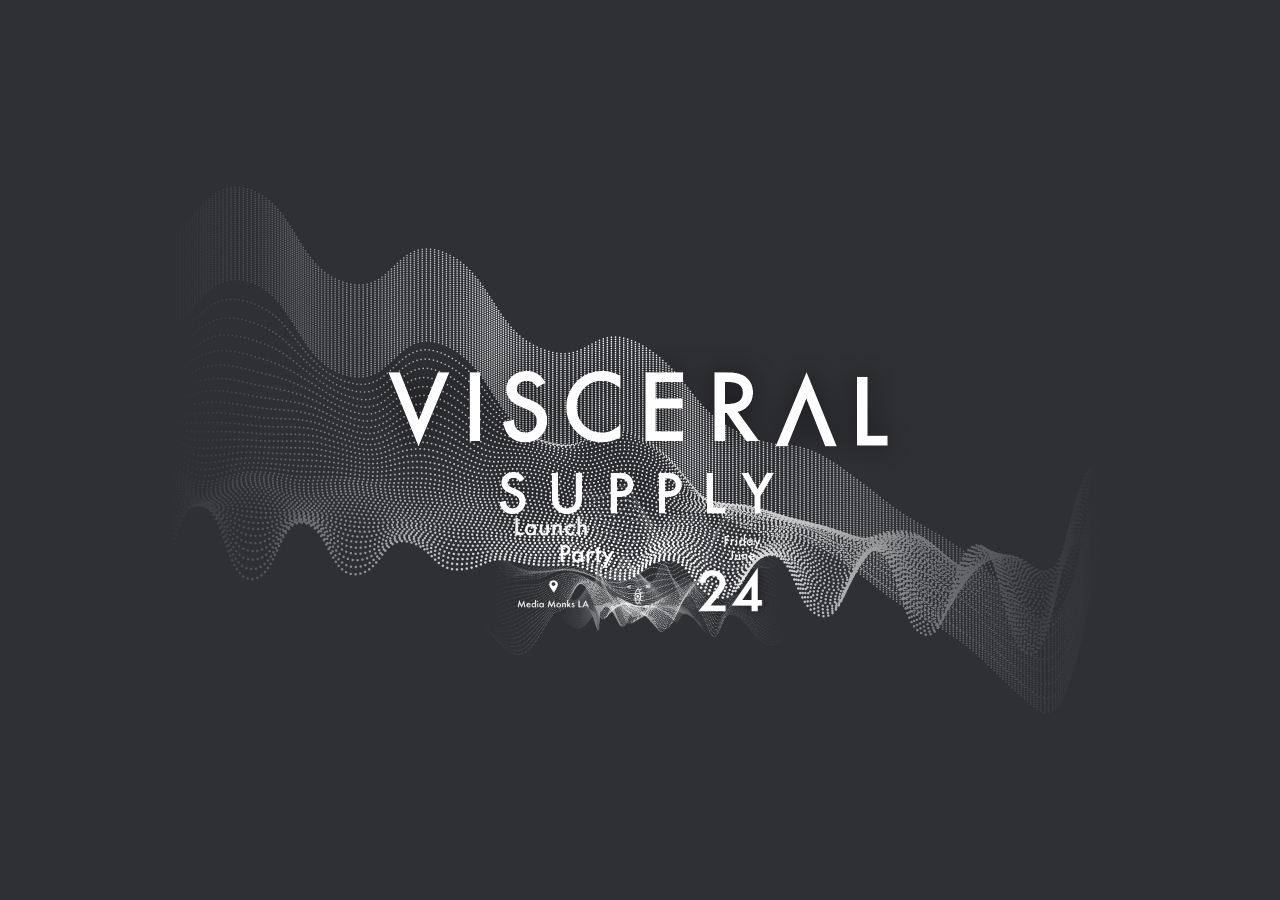
==== launch/index.html @ 26b128dc "Renamed to launch" ====
<!doctype html>
<html>
  <head>
    <meta charset=utf-8>
    <meta name=description>
    <meta name=viewport content="user-scalable=no, width=990">
    <meta name=apple-mobile-web-app-capable content=yes>
    <meta name=format-detection content="telephone=no">
    <title>vscrl sply</title>
    <!--Place favicon.ico and apple-touch-icon.png in the root directory-->
    <link rel=stylesheet href=styles/main.css>
    <script src=scripts/vendor/modernizr.js></script>
  </head>
  <body>
    <div class="environment">
      <div id="content" class="content">
        <div class="layer" id="l1"> <img src="images/invite-1.png"> </div>
        <div class="layer" id="l2"> <img src="images/invite-2.png"> </div>
        <div class="layer" id="l3">
          <a class="rsvp" href="http://eventbrite.com/" target="_blank"></a>
          <img src="images/invite-3.png">
        </div>
      </div>
    </div>
    <script src="scripts/vendor.js"></script>
    <script src="scripts/main.js"></script>
  </body>
</html>
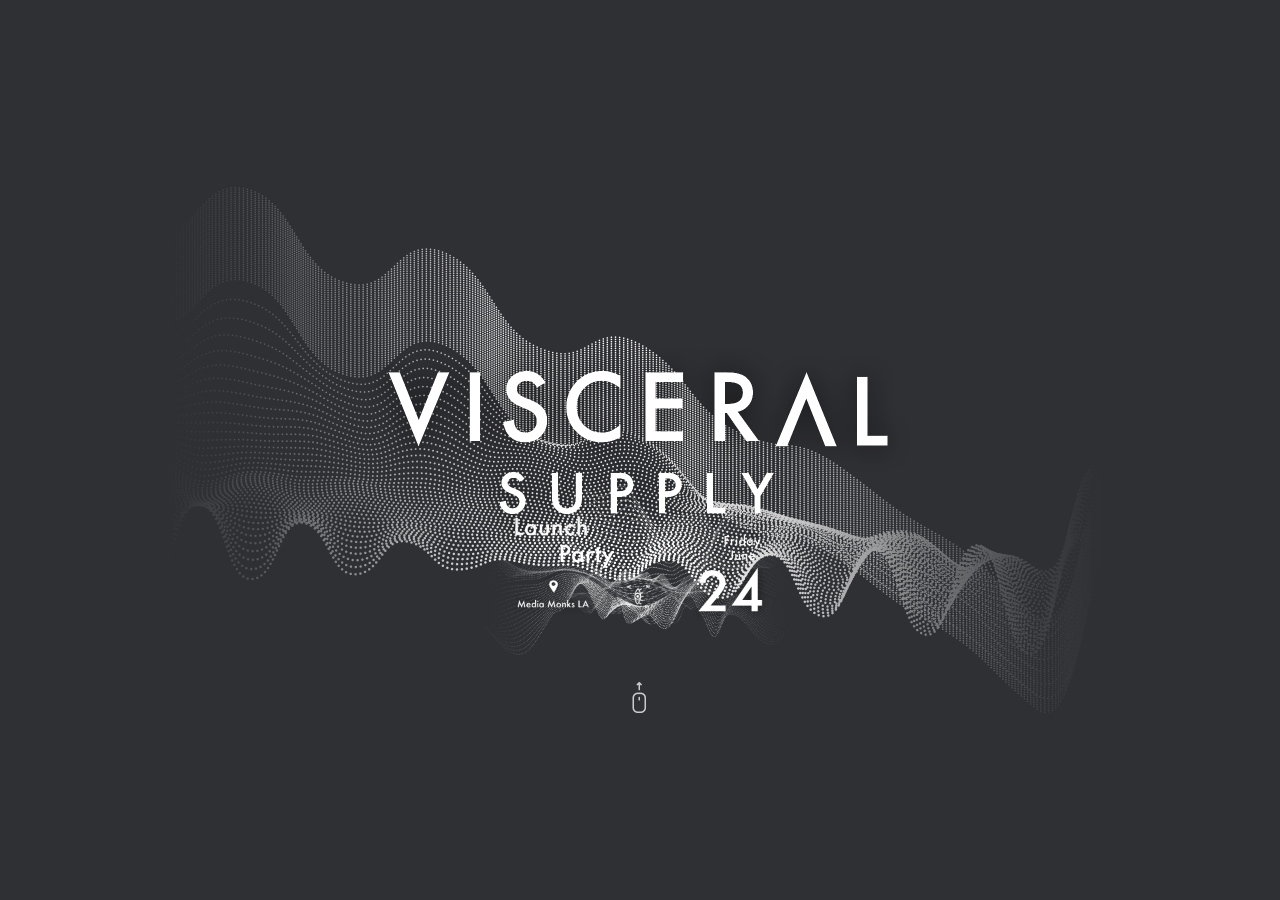
==== commit 4c4632fd: "Add files via upload" ====
--- a/launch/index.html
+++ b/launch/index.html
@@ -6,7 +6,7 @@
     <meta name=viewport content="user-scalable=no, width=990">
     <meta name=apple-mobile-web-app-capable content=yes>
     <meta name=format-detection content="telephone=no">
-    <title>vscrl sply</title>
+    <title>Visceral Supply Launch</title>
     <!--Place favicon.ico and apple-touch-icon.png in the root directory-->
     <link rel=stylesheet href=styles/main.css>
     <script src=scripts/vendor/modernizr.js></script>
@@ -17,7 +17,7 @@
         <div class="layer" id="l1"> <img src="images/invite-1.png"> </div>
         <div class="layer" id="l2"> <img src="images/invite-2.png"> </div>
         <div class="layer" id="l3">
-          <a class="rsvp" href="http://eventbrite.com/" target="_blank"></a>
+          <a class="rsvp" href="https://www.eventbrite.com/e/visceral-supply-launch-tickets-26064197717" target="_blank"></a>
           <img src="images/invite-3.png">
         </div>
       </div>
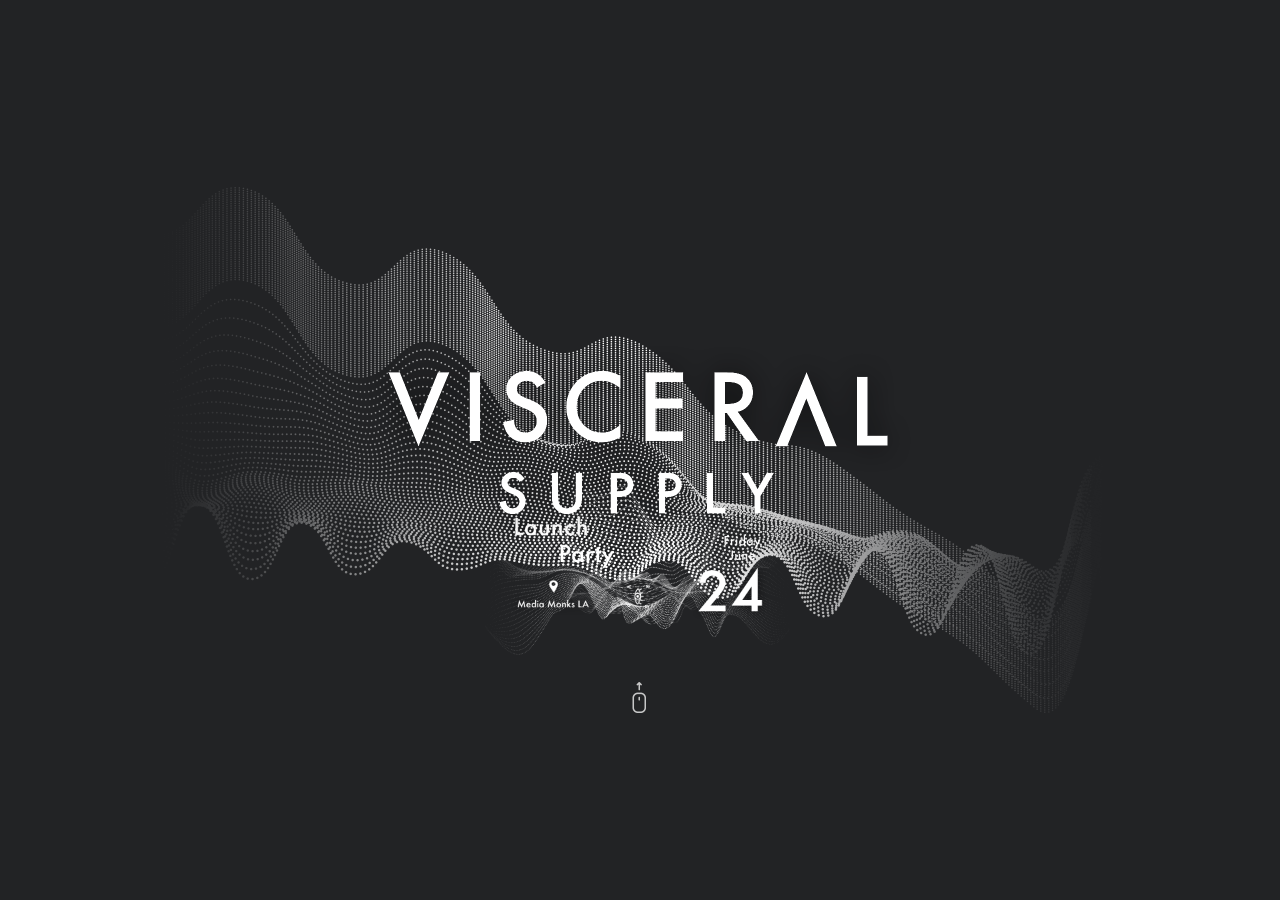
==== commit d4cadaeb: "Update index.html" ====
--- a/launch/index.html
+++ b/launch/index.html
@@ -7,7 +7,7 @@
     <meta name=apple-mobile-web-app-capable content=yes>
     <meta name=format-detection content="telephone=no">
     <title>Visceral Supply Launch</title>
-    <!--Place favicon.ico and apple-touch-icon.png in the root directory-->
+    <link rel="shortcut icon" href="favicon.png">
     <link rel=stylesheet href=styles/main.css>
     <script src=scripts/vendor/modernizr.js></script>
   </head>
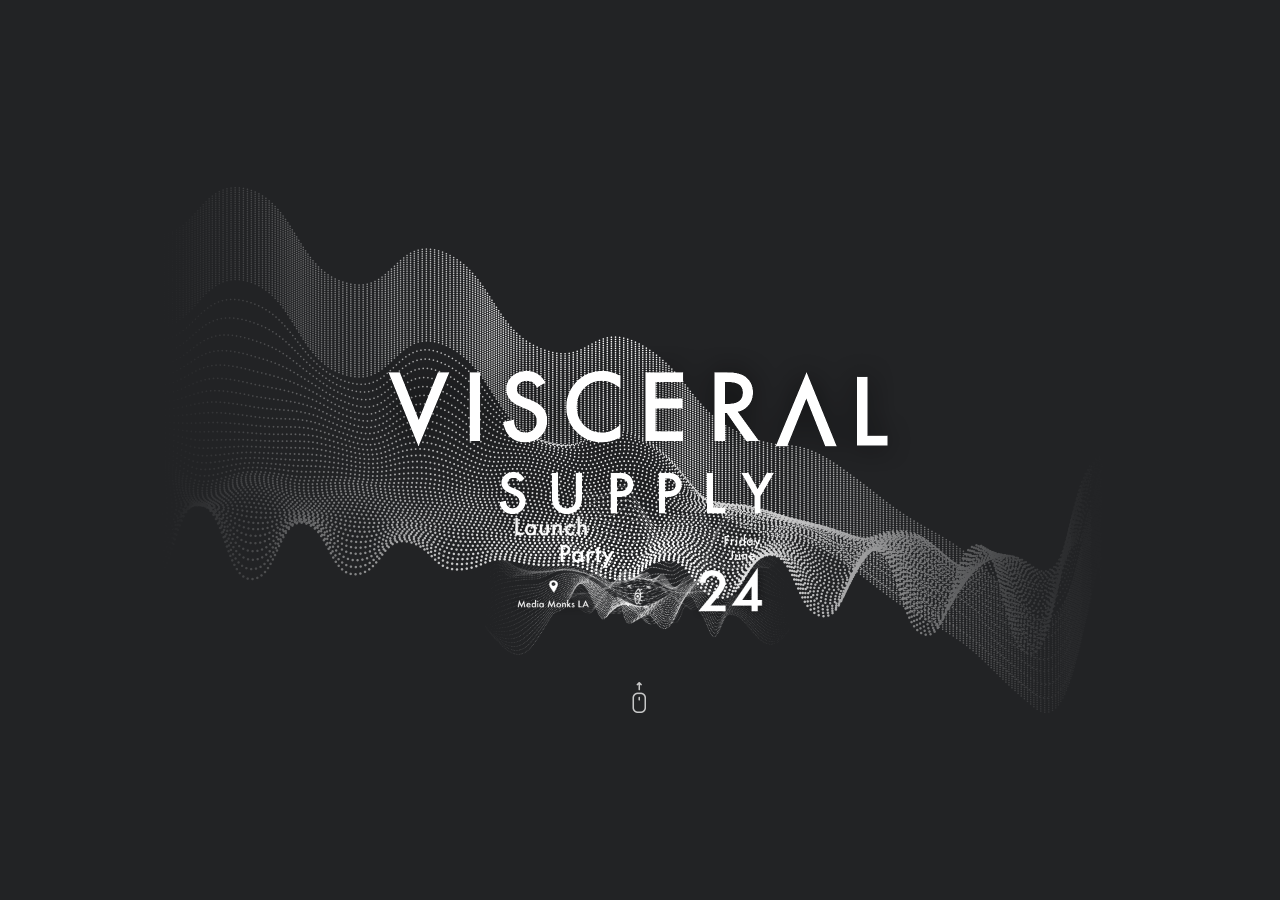
==== commit 69c82635: "Converting gif to use an img tag" ====
--- a/launch/index.html
+++ b/launch/index.html
@@ -14,11 +14,13 @@
   <body>
     <div class="environment">
       <div id="content" class="content">
-        <div class="layer" id="l1"> <img src="images/invite-1.png"> </div>
-        <div class="layer" id="l2"> <img src="images/invite-2.png"> </div>
+        <div class="layer" id="l1"> <img src="images/invite-1.png" onload="this.style.opacity = 1;"> </div>
+        <div class="layer" id="l2"> <img src="images/invite-2.png" onload="this.style.opacity = 1;"> </div>
         <div class="layer" id="l3">
-          <a class="rsvp" href="https://www.eventbrite.com/e/visceral-supply-launch-tickets-26064197717" target="_blank"></a>
-          <img src="images/invite-3.png">
+          <a class="rsvp" href="https://www.eventbrite.com/e/visceral-supply-launch-tickets-26064197717" target="_blank">
+            <img src="images/face.gif" onload="this.style.opacity = 1;">
+          </a>
+          <img src="images/invite-3.png" onload="this.style.opacity = 1;">
         </div>
       </div>
     </div>
